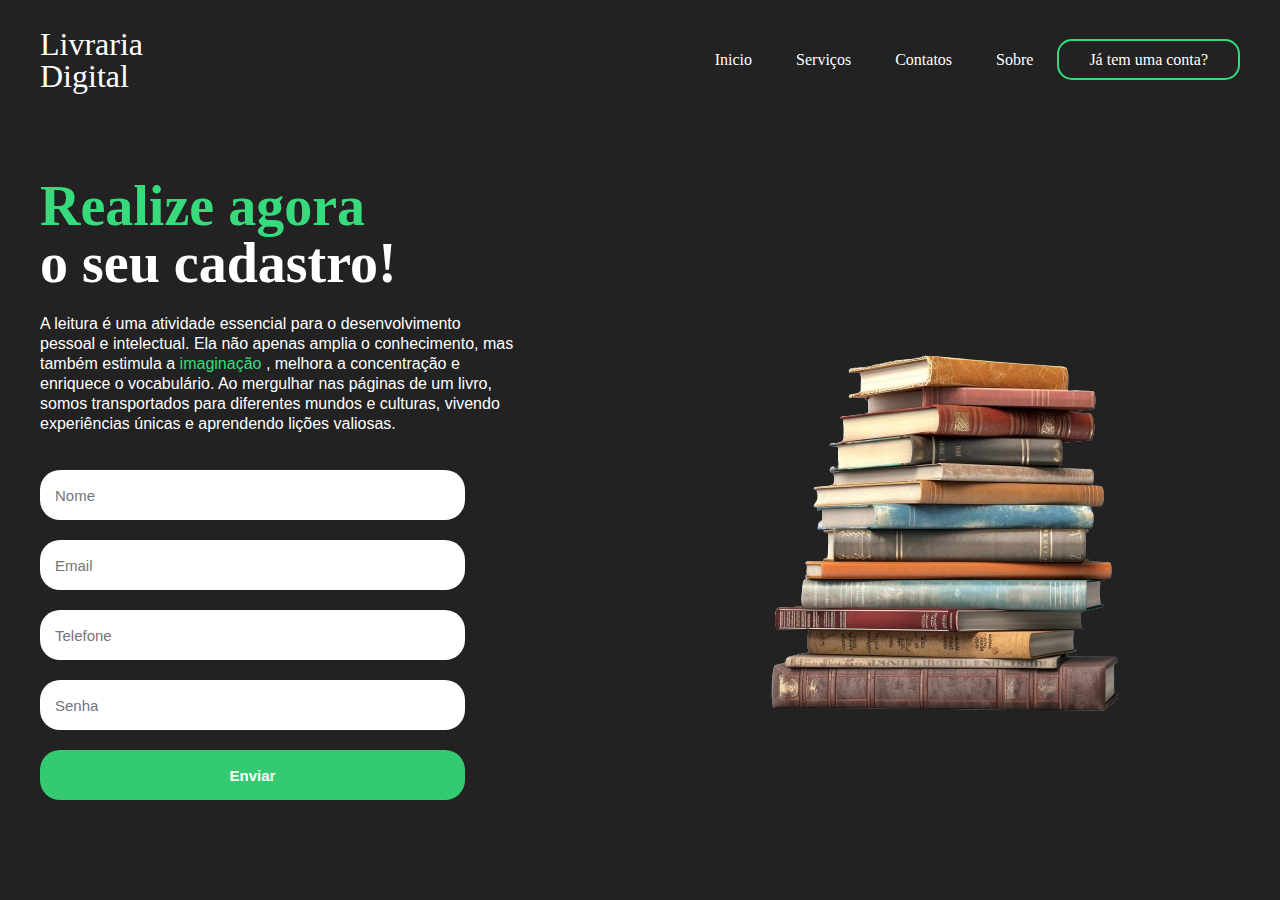
==== index.html @ e1ab289d "Ok" ====
<!DOCTYPE html>
<html lang="pt-br">
<head>
    <meta charset="UTF-8">
    <meta name="viewport" content="width=device-width, initial-scale=1.0">
    <title>Landing page</title>
    <link rel="stylesheet" href="./style/index.css">
</head>
<body>
    <header>
        <div id="title">
           <h1>Livraria</h1>
           <h1>Digital</h1>
        </div>

        <ul>
        <a href="#"> <li>Inicio </li></a>
        <a href="#"><li>Serviços </li></a>
        <a href="#"><li>Contatos </li></a>
        <a href="#"><li>Sobre </li></a>
        <a href="login.html" id="conta"> <li>Já tem uma conta?</li></a>
        </ul>
    </header>

    <main>
        <aside>
            <h2> <span>Realize agora</span></h2>
            <h2>o seu cadastro!</h2>
            <p>A leitura é uma atividade essencial para o desenvolvimento <br> pessoal e intelectual. Ela não apenas amplia o conhecimento, mas também estimula a 
                <span>imaginação</span> , melhora a concentração e <br>enriquece o vocabulário. Ao mergulhar nas páginas de um livro, somos transportados para diferentes mundos e culturas, vivendo <br> experiências únicas e aprendendo lições valiosas.</p>
            <form action="post.php" method="post">
            <input type="text" placeholder="Nome" name="nome" id="nome"> 
            <input type="email" placeholder="Email" name="email" id="email">
            <input type="text" placeholder="Telefone" name="telefone">
            <input type="password" placeholder="Senha" name="senha">
            <input type="submit" value="Enviar">
        </form>
        </aside>

        <article> 
       <img src="./imagens/Livros-removebg-preview.png" alt="foto">
        </article>
       
    </main>
</body>
</html>
---- style/index.css ----
body{
    background-color: rgb(34, 34, 34);
    color: white;
    max-width: 1200px;
    margin: 0 auto;
    padding: 15px;
}

header{
    display:flex;
    flex-direction: row;
    justify-content: space-between;
    align-items: center;
    
}

#title{
    flex-direction: column;
    line-height: 10px;
}
li{
    display: inline-block;
    margin: 20px;
}

h1{
    font-weight: 200;
}
main{
    display: flex;
    flex-direction: row;
    margin-top: 50px;
}
h2{
    font-size: 56px;
    line-height: 10px;
    
}
span{
    color: rgb(55, 219, 124);
}

p{
    line-height: 20px;
    max-width: 500px;
    font-family: 'Franklin Gothic Medium', 'Arial Narrow', Arial, sans-serif;
    
}
article{
    position: absolute;
  top: 30%;
 left: 55%;
}
img{
    width: 500PX;
}
a{
    color: white;
    width: 200px;
  }

 a:hover{
    color: rgb(55, 219, 124);
    transition: 0.3s all;
 }
 #conta{
    border: 2px solid rgb(55, 219, 124);
    padding: 10px;
    border-radius: 15px;
 }
 #conta:hover{ 
    background-color: rgb(55, 219, 124);
    color: white;

 }
 form{
    display: flex;
    flex-direction: column;
    width: 85%;
 }
 input[type="submit"]{
    height: 50px;
    width: 100%;
    background-color: rgb(51, 202, 114);
    color: white;
    font-weight: bold;
 }
 input[type="submit"]:hover{
    cursor: pointer;
 }
 input{
    margin-top: 20px;
    height: 20px;
    padding: 15px;
    border-radius: 20px;
    border: none;
    font-size: 15px;
 }
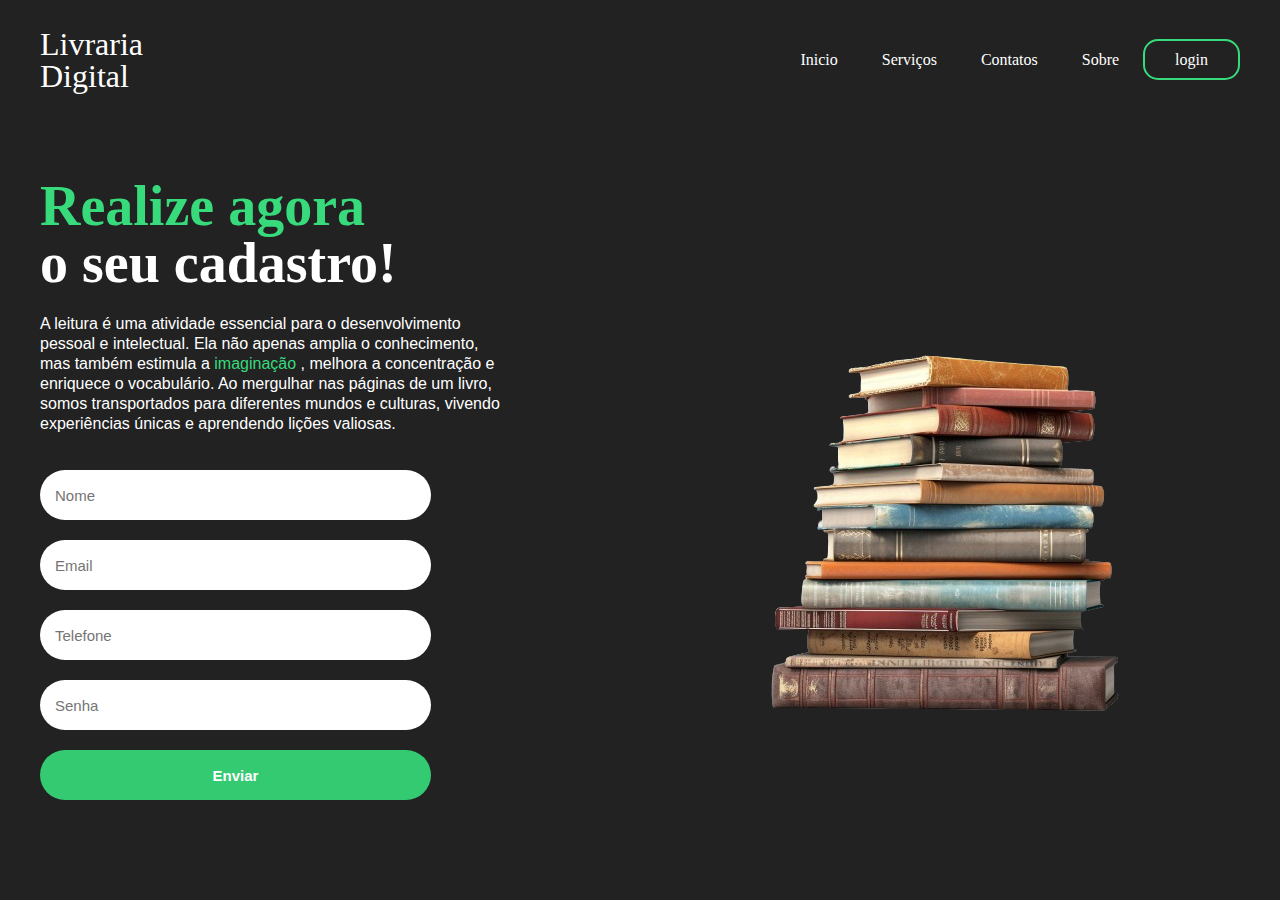
==== commit 82f1d7fa: "up" ====
--- a/index.html
+++ b/index.html
@@ -7,6 +7,7 @@
     <link rel="stylesheet" href="./style/index.css">
 </head>
 <body>
+    
     <header>
         <div id="title">
            <h1>Livraria</h1>
@@ -18,7 +19,7 @@
         <a href="#"><li>Serviços </li></a>
         <a href="#"><li>Contatos </li></a>
         <a href="#"><li>Sobre </li></a>
-        <a href="login.html" id="conta"> <li>Já tem uma conta?</li></a>
+        <a href="login.html" id="conta"> <li>login</li></a>
         </ul>
     </header>
 
@@ -26,13 +27,13 @@
         <aside>
             <h2> <span>Realize agora</span></h2>
             <h2>o seu cadastro!</h2>
-            <p>A leitura é uma atividade essencial para o desenvolvimento <br> pessoal e intelectual. Ela não apenas amplia o conhecimento, mas também estimula a 
-                <span>imaginação</span> , melhora a concentração e <br>enriquece o vocabulário. Ao mergulhar nas páginas de um livro, somos transportados para diferentes mundos e culturas, vivendo <br> experiências únicas e aprendendo lições valiosas.</p>
+            <p>A leitura é uma atividade essencial para o desenvolvimento <br> pessoal e intelectual. Ela não apenas amplia o conhecimento, <br> mas também estimula a 
+                <span>imaginação</span> , melhora a concentração e <br>enriquece o vocabulário. Ao mergulhar nas páginas de um livro, <br> somos transportados para diferentes mundos e culturas, vivendo <br> experiências únicas e aprendendo lições valiosas.</p>
             <form action="post.php" method="post">
             <input type="text" placeholder="Nome" name="nome" id="nome"> 
             <input type="email" placeholder="Email" name="email" id="email">
-            <input type="text" placeholder="Telefone" name="telefone">
-            <input type="password" placeholder="Senha" name="senha">
+            <input type="text" placeholder="Telefone" name="telefone" id="telefone" oninput="maskTelefone(this)">
+            <input type="password" placeholder="Senha" name="senha" id="senha">
             <input type="submit" value="Enviar">
         </form>
         </aside>
@@ -42,6 +43,7 @@
         </article>
        
     </main>
+    <script src="mascara.js"></script>
 </body>
 </html>
 
--- a/style/index.css
+++ b/style/index.css
@@ -92,7 +92,7 @@
     margin-top: 20px;
     height: 20px;
     padding: 15px;
-    border-radius: 20px;
+    border-radius: 35px;
     border: none;
     font-size: 15px;
  }
